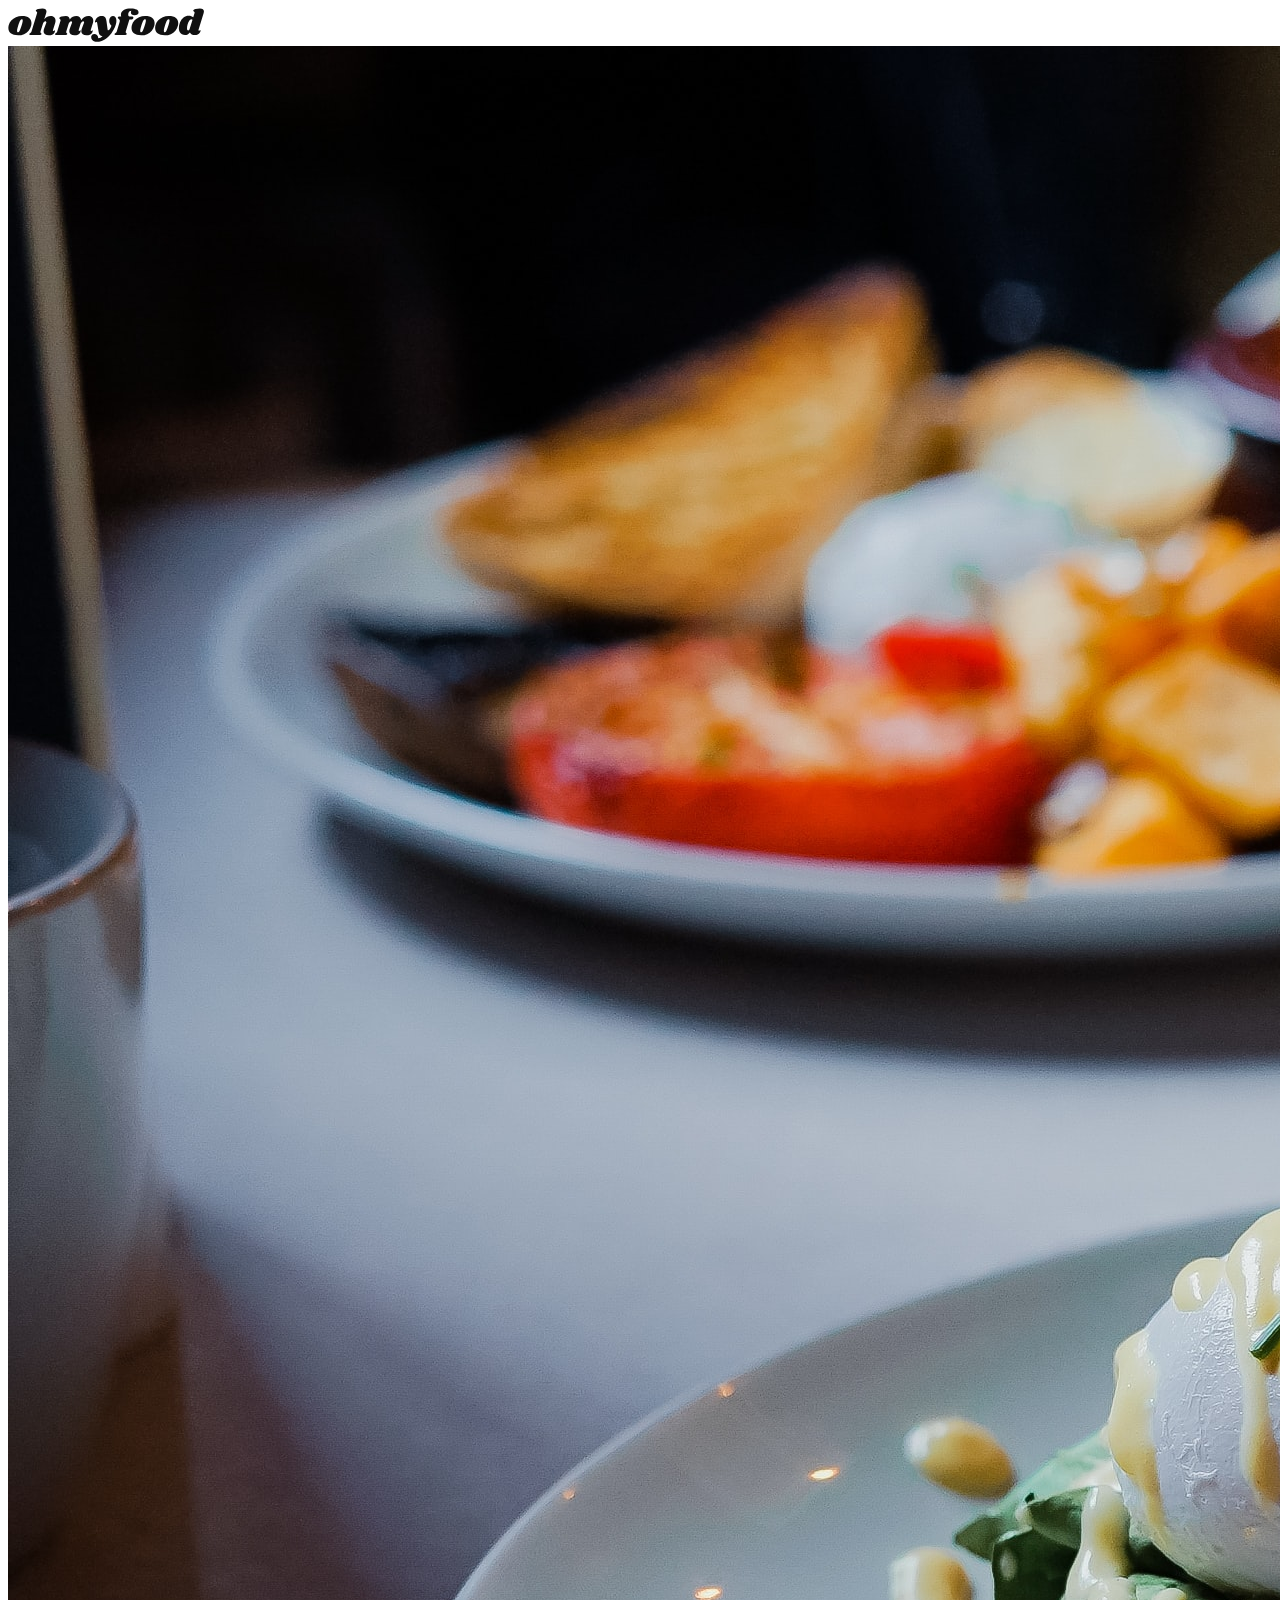
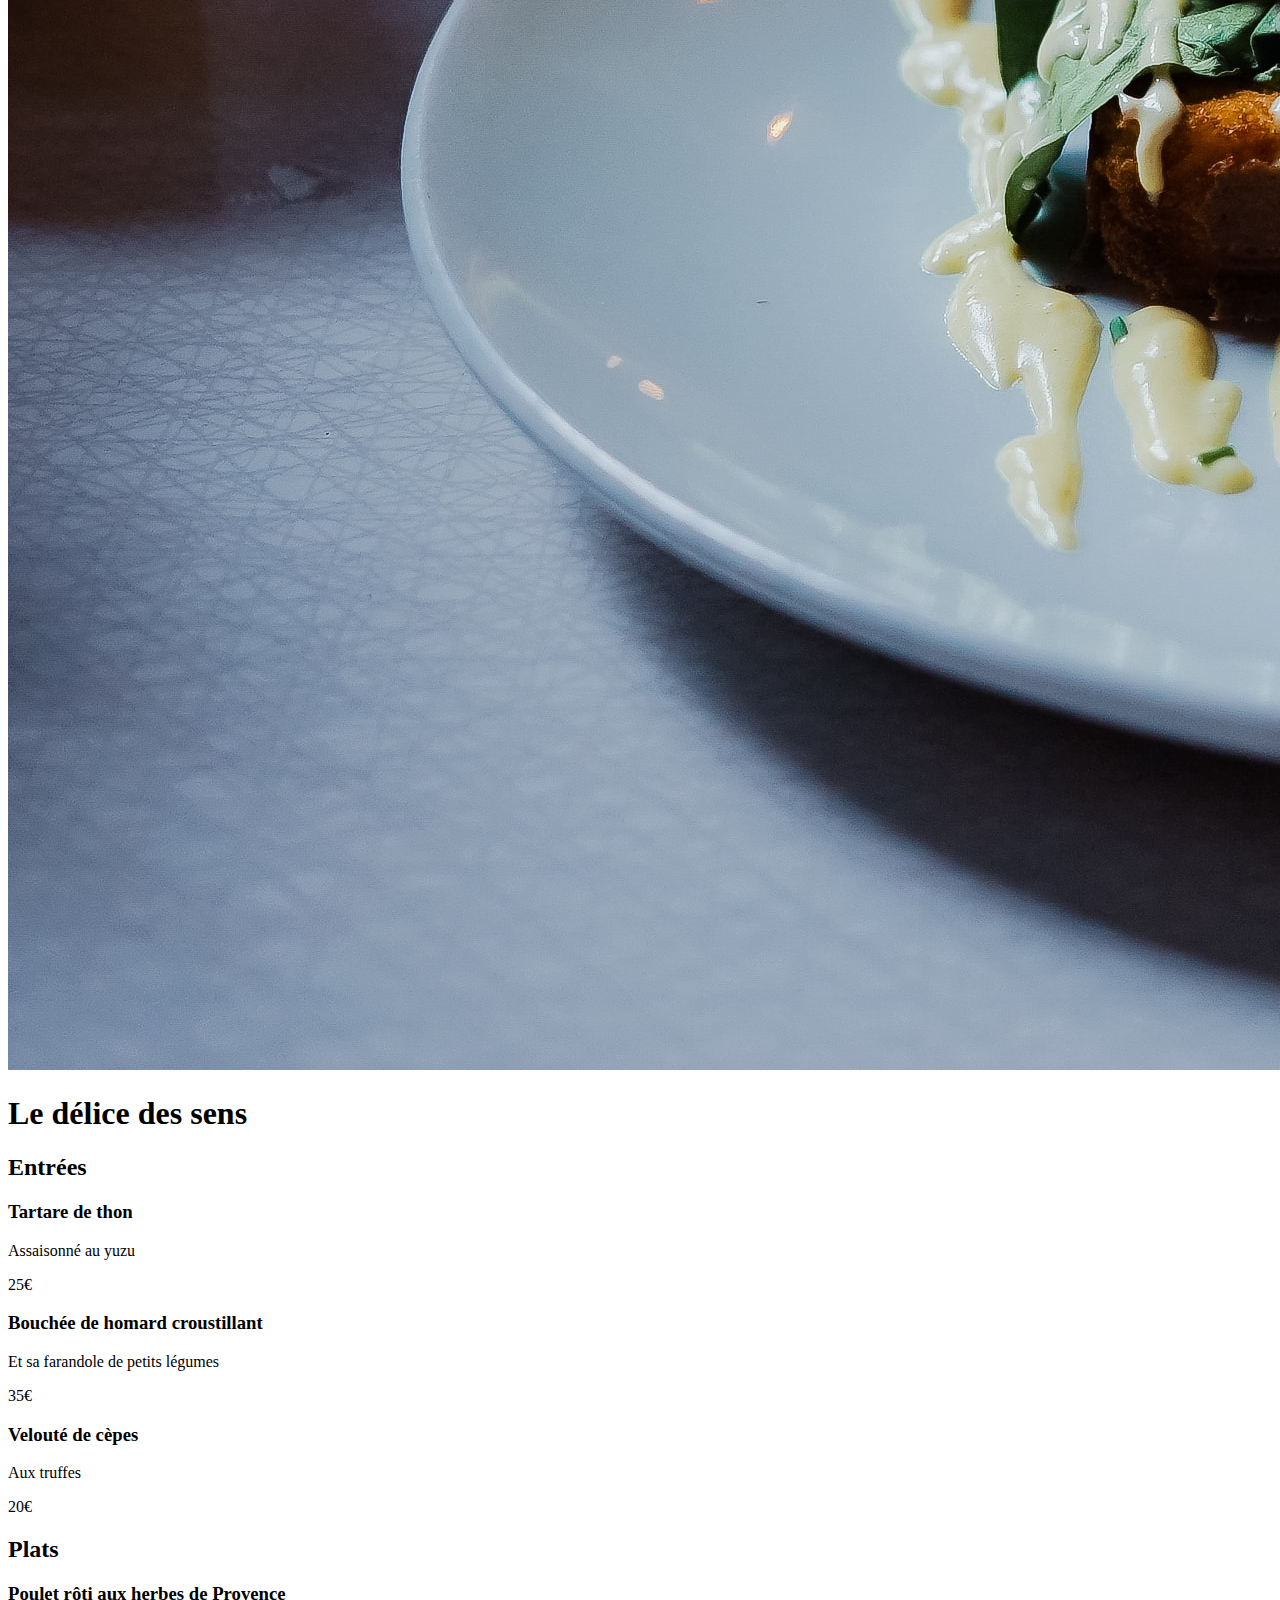
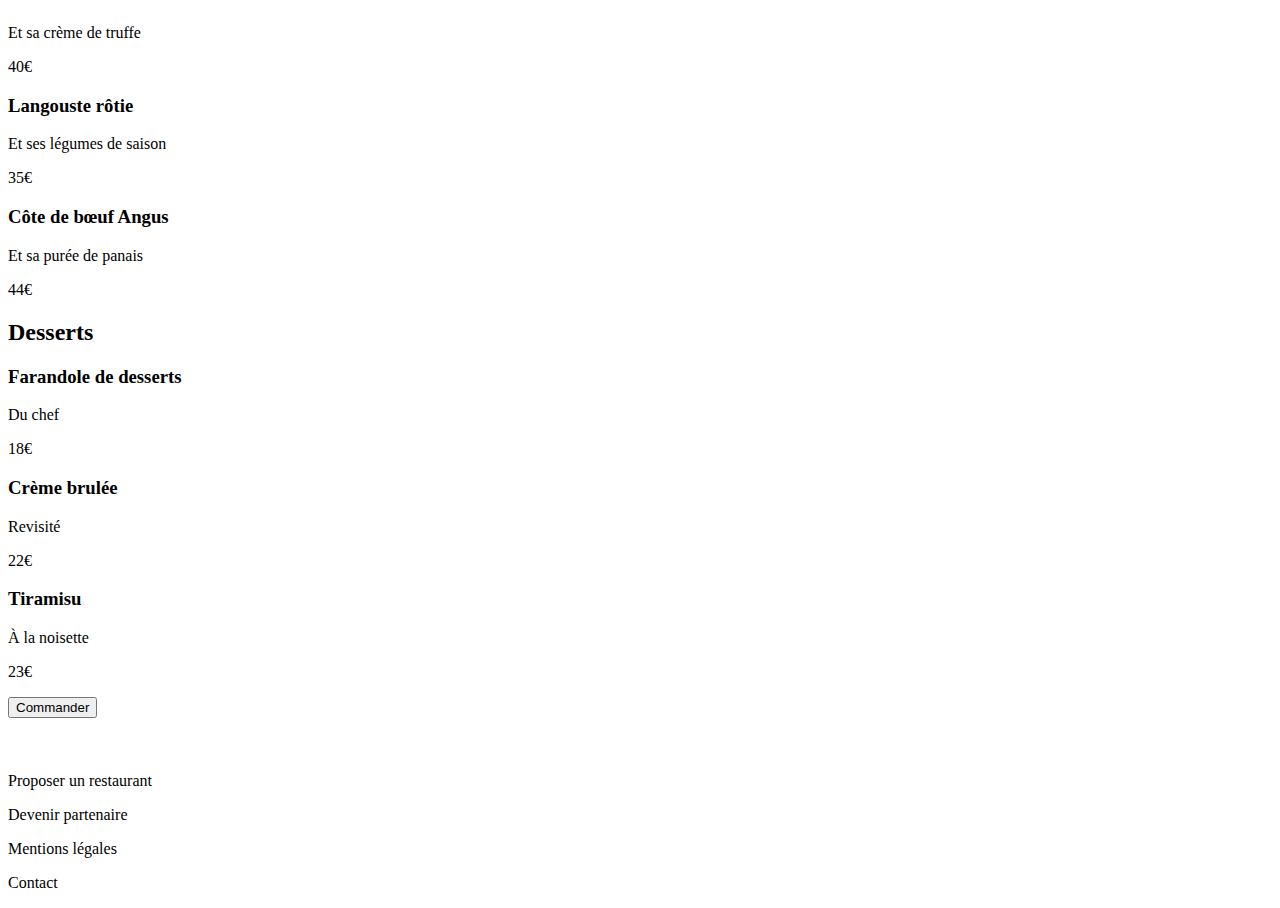
==== restaurant/A_la_francaise.html @ ff873a43 "eight commit" ====
<!DOCTYPE html>
<html lang="fr">

<head>
    <meta charset="UTF-8"> 
    <meta name="viewport" content="width=device-width, initial-scale=1.0" >
    <title>Oh My Food</title>
    <link rel="stylesheet" href="../styles/restaurant.css">
    <link rel="preconnect" href="https://fonts.googleapis.com">
    <link rel="preconnect" href="https://fonts.gstatic.com" crossorigin>
    <link href="https://fonts.googleapis.com/css2?family=Roboto:wght@300;500;700&display=swap" rel="stylesheet">
    <link rel="stylesheet" href="https://cdnjs.cloudflare.com/ajax/libs/font-awesome/6.2.1/css/all.min.css"
        integrity="sha512-MV7K8+y+gLIBoVD59lQIYicR65iaqukzvf/nwasF0nqhPay5w/9lJmVM2hMDcnK1OnMGCdVK+iQrJ7lzPJQd1w=="
        crossorigin="anonymous" referrerpolicy="no-referrer" />
</head>

<body>
    <header>
        <div>
        <i class="fa-solid fa-arrow-left"></i>
        <img src="../Assets/images/logo/ohmyfood@2x.svg" alt="Logo OhMyFood avec fond blanc">
        </div>
        <img src="../Assets/images/restaurants/toa-heftiba-DQKerTsQwi0-unsplash.jpg" alt="">
    </header>
    <main>
        
        <div class="main-content">
        <div class="palette">
            <h1>Le délice des sens</h1>
            <i class="fa-regular fa-heart"></i>
        </div>
        <section class="Entry">
            <h2 class="section-title">Entrées</h2>
            <article class="card">
                <div class="card-content">
                    <div class="card-txt">
                        <h3 class="card-title">Tartare de thon</h3>
                        <p class="card-subtitle">Assaisonné au yuzu</p>
                    </div>
                    <p class="card-content-price">25€</p>
                </div>
            </article>
            <article class="card">
                <div class="card-content">
                    <div class="card-txt">
                        <h3 class="card-title">Bouchée de homard croustillant</h3>
                        <p class="card-subtitle">Et sa farandole de petits légumes</p>
                    </div>
                    <p class="card-content-price">35€</p>
                </div>
            </article>
            <article class="card">
                <div class="card-content">
                    <div class="card-txt">
                        <h3 class="card-title">Velouté de cèpes</h3>
                        <p class="card-subtitle">Aux truffes</p>
                    </div>
                    <p class="card-content-price">20€</p>
                </div>
            </article>
        </section>
        <section class="Entry">
            <h2 class="section-title">Plats</h2>
            <article class="card">
                <div class="card-content">
                    <div class="card-txt">
                        <h3 class="card-title">Poulet rôti aux herbes de Provence </h3>
                        <p class="card-subtitle">Et sa crème de truffe</p>
                    </div>
                    <p class="card-content-price">40€</p>
                </div>
            </article>
            <article class="card">
                <div class="card-content">
                    <div class="card-txt">
                        <h3 class="card-title">Langouste rôtie </h3>
                        <p class="card-subtitle">Et ses légumes de saison</p>
                    </div>
                    <p class="card-content-price">35€</p>
                </div>
            </article>
            <article class="card">
                <div class="card-content">
                    <div class="card-txt">
                        <h3 class="card-title">Côte de bœuf Angus</h3>
                        <p class="card-subtitle">Et sa purée de panais</p>
                    </div>
                    <p class="card-content-price">44€</p>
                </div>
            </article>
        </section>
        <section class="Entry">
            <h2 class="section-title">Desserts</h2>
            <article class="card">
                <div class="card-content">
                    <div class="card-txt">
                        <h3 class="card-title">Farandole de desserts</h3>
                        <p class="card-subtitle">Du chef</p>
                    </div>
                    <p class="card-content-price">18€</p>
                </div>
            </article>
            <article class="card">
                <div class="card-content">
                    <div class="card-txt">
                        <h3 class="card-title">Crème brulée</h3>
                        <p class="card-subtitle">Revisité</p>
                    </div>
                    <p class="card-content-price">22€</p>
                </div>
            </article>
            <article class="card">
                <div class="card-content">
                    <div class="card-txt">
                        <h3 class="card-title">Tiramisu</h3>
                        <p class="card-subtitle">À la noisette</p>
                    </div>
                    <p class="card-content-price">23€</p>
                </div>
            </article>
        </section>
        <button>Commander</button>
    </div>
    </main>
    <footer>
        <img src="../Assets/images/logo/ohmyfood@2x-white.svg" alt="Logo OhMyFood avec fond noir">
        <nav>
            <div class="proposition">
                <i class="fa-solid fa-utensils"></i>
                <p>Proposer un restaurant</p>
            </div>
            <div class="partenaire">
                <i class="fa-solid fa-handshake-angle" ></i>
                <p>Devenir partenaire</p>
            </div>
            <p>Mentions légales</p>
            <p>Contact</p>
        </nav>  
    </footer>
</body>
</html>
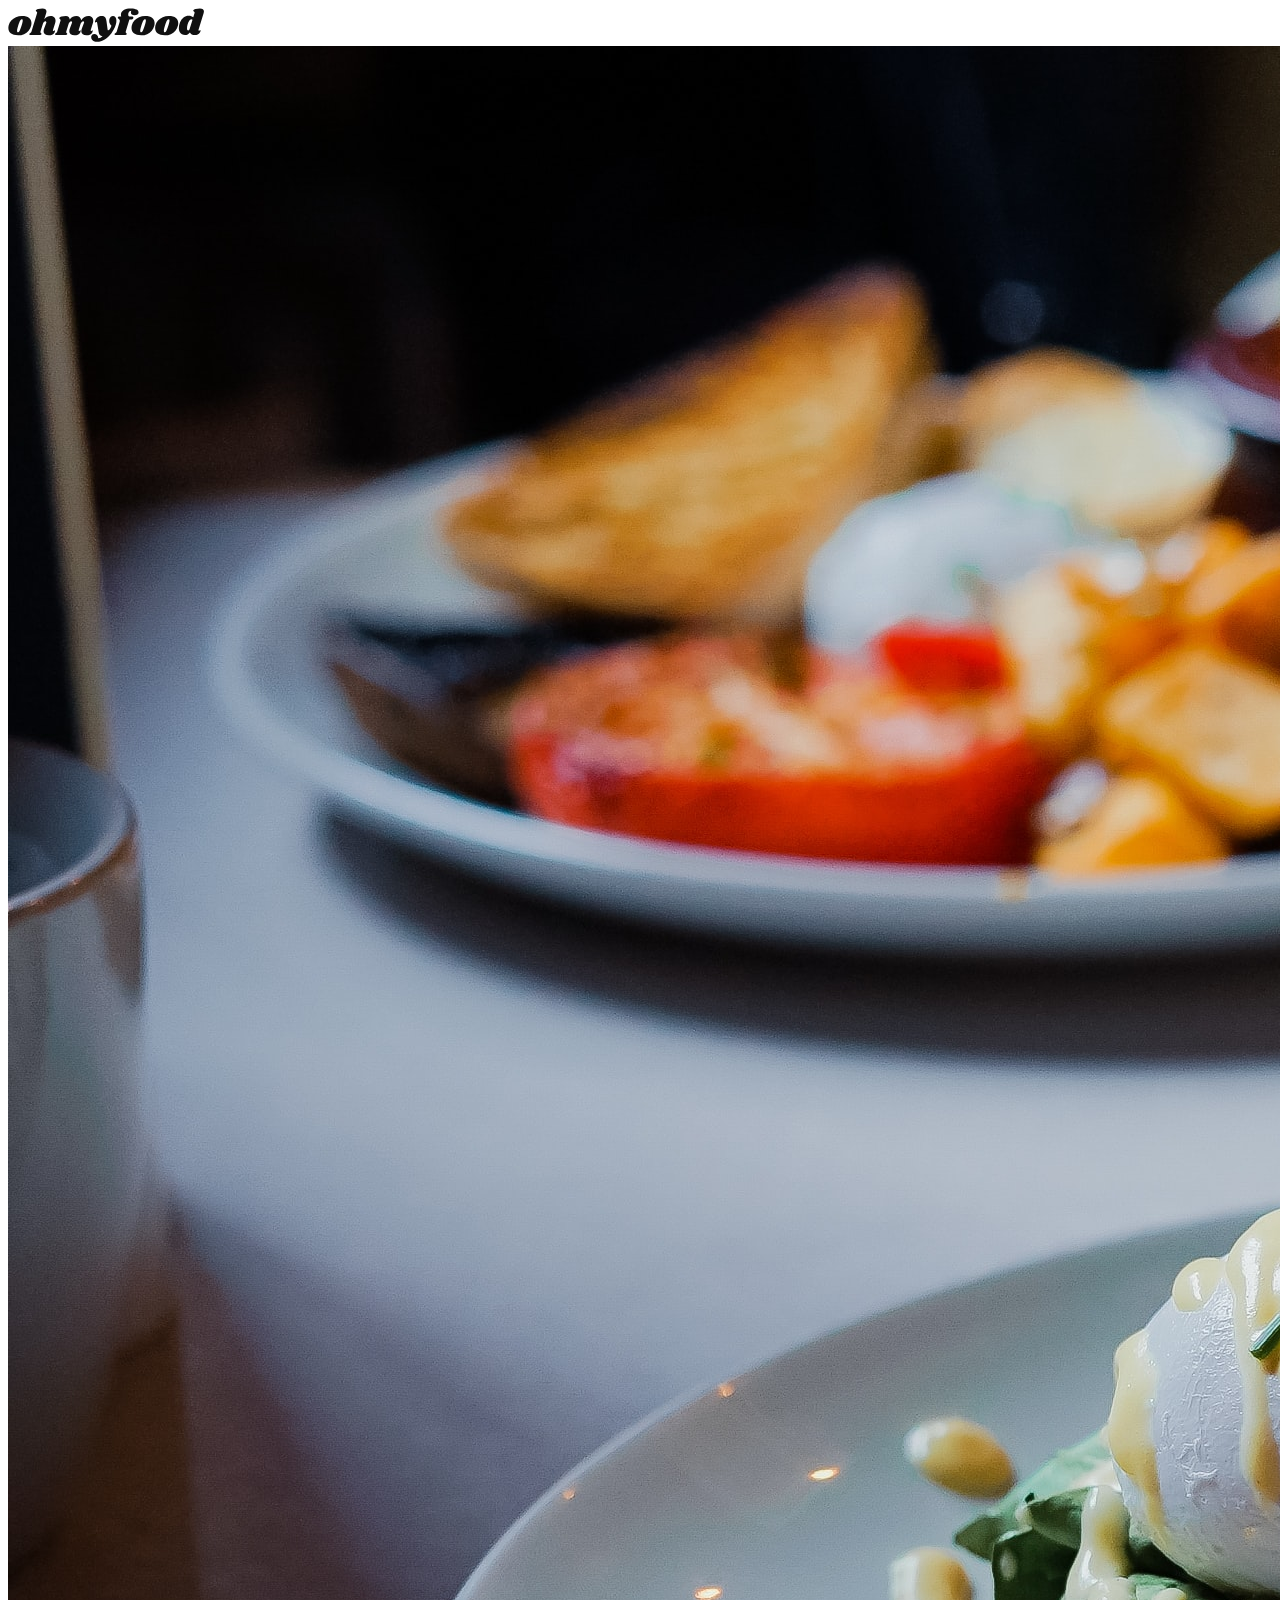
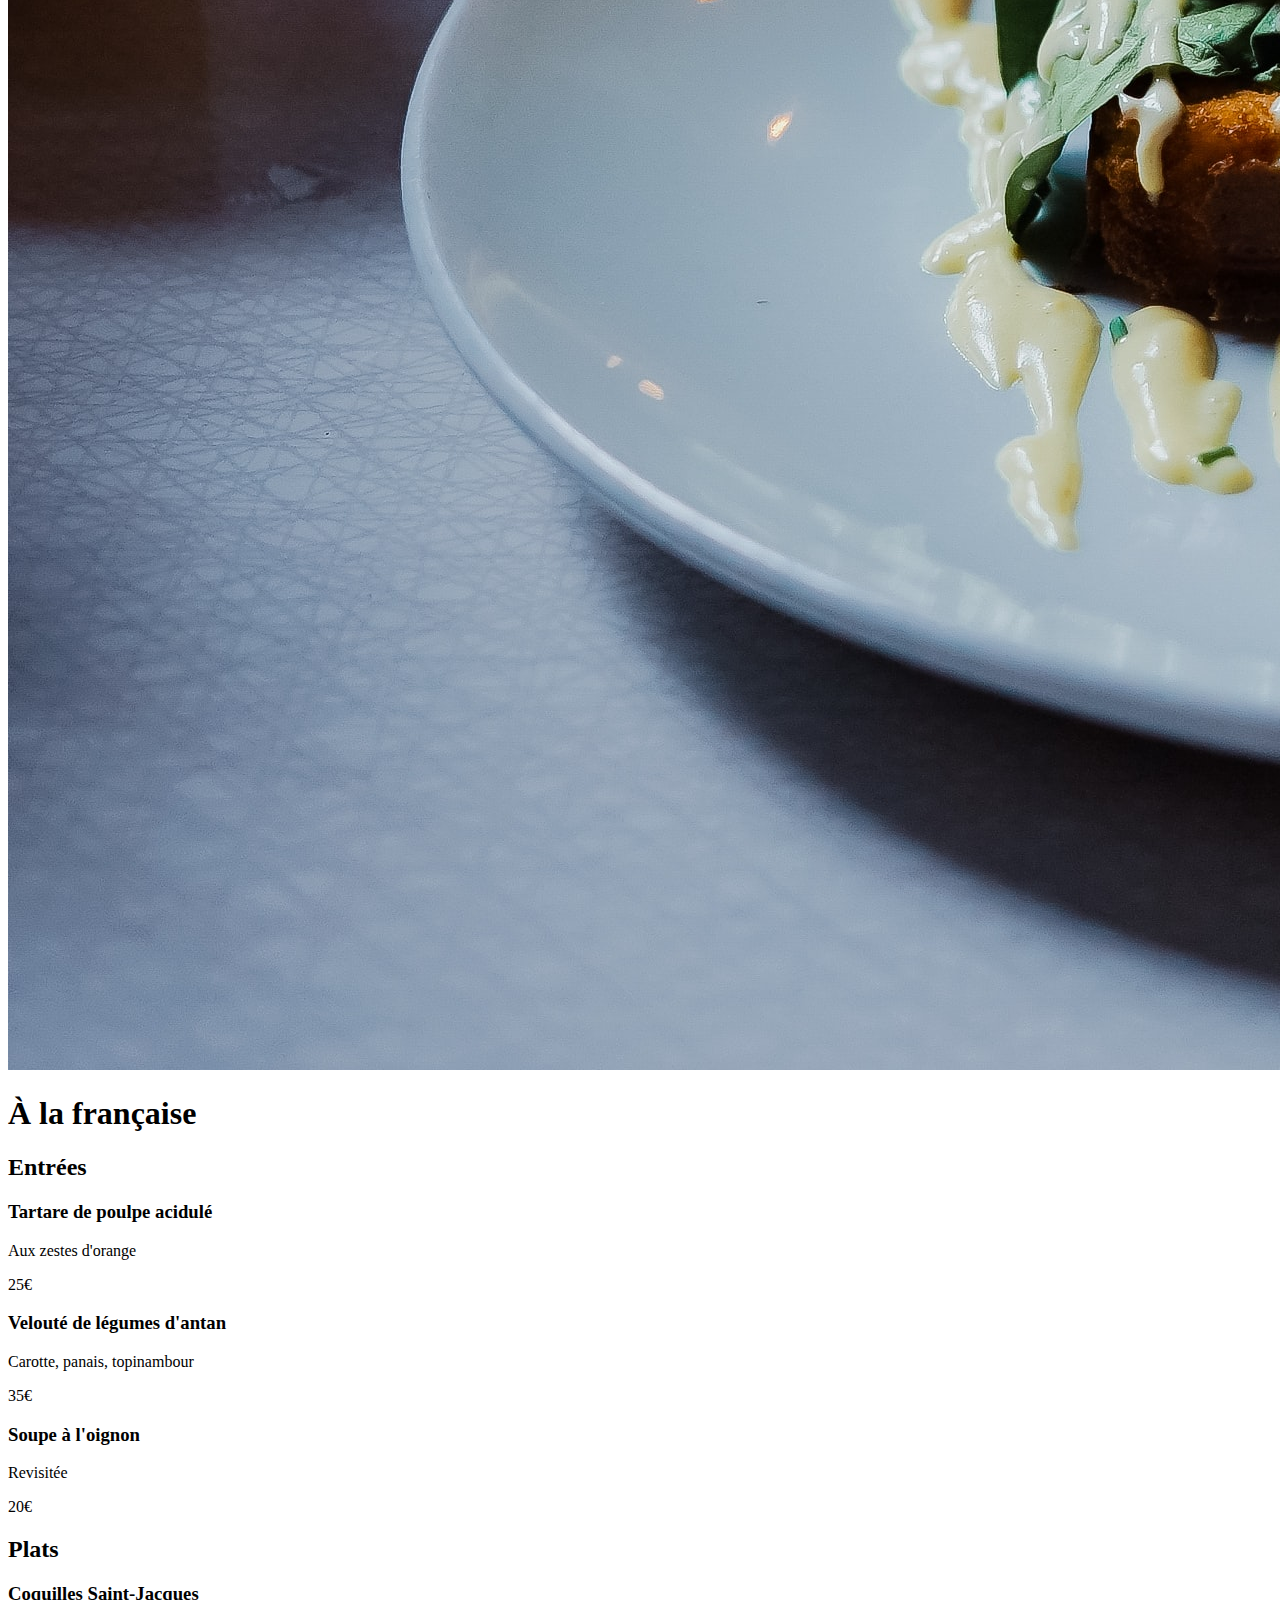
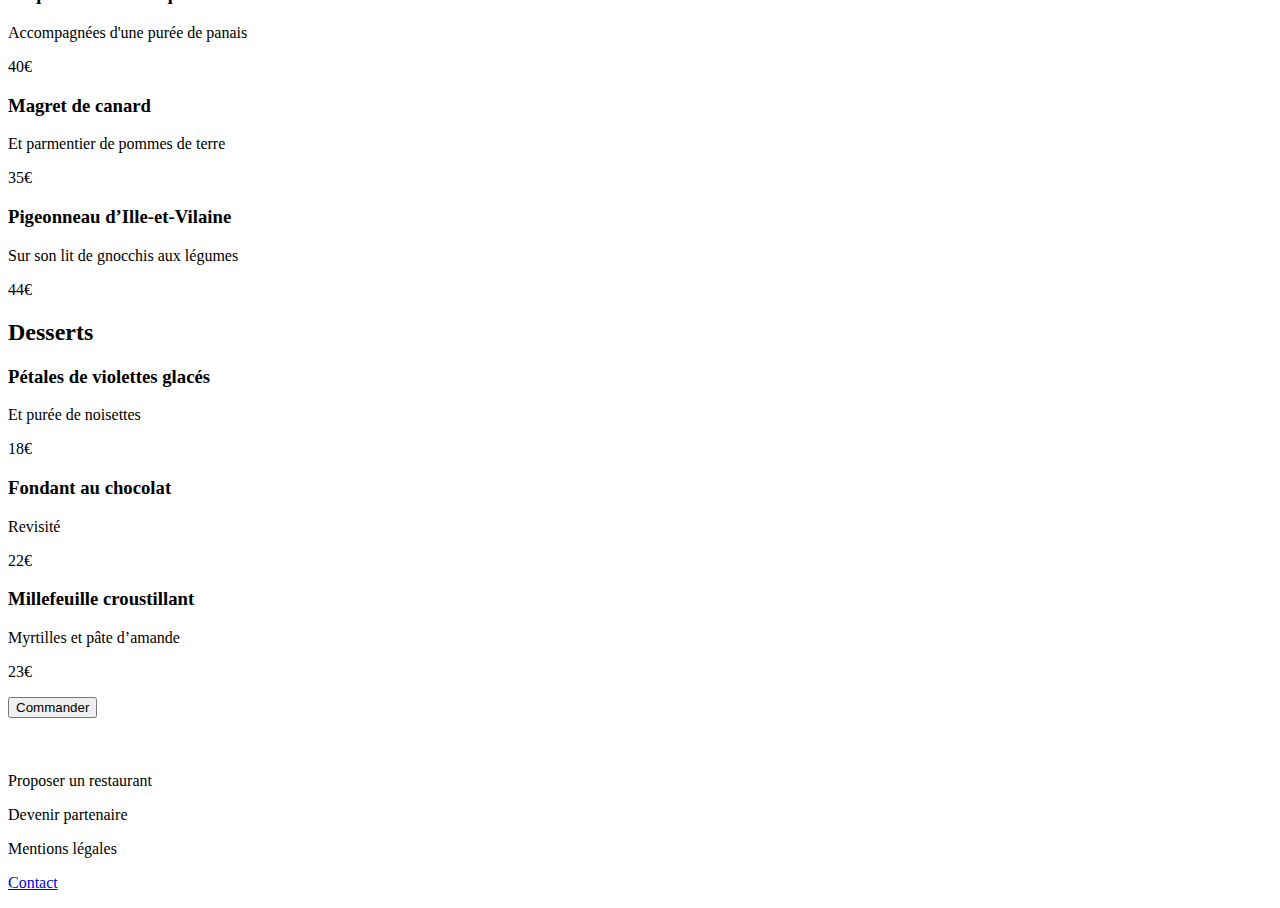
==== commit 24c90463: "tenth commit" ====
--- a/restaurant/A_la_francaise.html
+++ b/restaurant/A_la_francaise.html
@@ -4,11 +4,11 @@
 <head>
     <meta charset="UTF-8"> 
     <meta name="viewport" content="width=device-width, initial-scale=1.0" >
-    <title>Oh My Food</title>
+    <title>OhMyFood</title>
     <link rel="stylesheet" href="../styles/restaurant.css">
     <link rel="preconnect" href="https://fonts.googleapis.com">
     <link rel="preconnect" href="https://fonts.gstatic.com" crossorigin>
-    <link href="https://fonts.googleapis.com/css2?family=Roboto:wght@300;500;700&display=swap" rel="stylesheet">
+    <link href="https://fonts.googleapis.com/css2?family=Roboto:ital,wght@0,100;0,300;0,400;0,500;0,700;0,900;1,100;1,300;1,400;1,500;1,700;1,900&family=Shrikhand&display=swap" rel="stylesheet">
     <link rel="stylesheet" href="https://cdnjs.cloudflare.com/ajax/libs/font-awesome/6.2.1/css/all.min.css"
         integrity="sha512-MV7K8+y+gLIBoVD59lQIYicR65iaqukzvf/nwasF0nqhPay5w/9lJmVM2hMDcnK1OnMGCdVK+iQrJ7lzPJQd1w=="
         crossorigin="anonymous" referrerpolicy="no-referrer" />
@@ -16,106 +16,131 @@
 
 <body>
     <header>
-        <div>
-        <i class="fa-solid fa-arrow-left"></i>
+        <a href="../Index.html"><i class="fa-solid fa-arrow-left"></i></a>
         <img src="../Assets/images/logo/ohmyfood@2x.svg" alt="Logo OhMyFood avec fond blanc">
-        </div>
-        <img src="../Assets/images/restaurants/toa-heftiba-DQKerTsQwi0-unsplash.jpg" alt="">
+        
     </header>
     <main>
-        
+        <img src="../Assets/images/restaurants/toa-heftiba-DQKerTsQwi0-unsplash.jpg" alt="">
         <div class="main-content">
-        <div class="palette">
-            <h1>Le délice des sens</h1>
+        <div class="restaurant">
+            <h1 class="restaurant-title">À la française</h1>
             <i class="fa-regular fa-heart"></i>
         </div>
-        <section class="Entry">
+        <section class="food food-1">
             <h2 class="section-title">Entrées</h2>
             <article class="card">
                 <div class="card-content">
                     <div class="card-txt">
-                        <h3 class="card-title">Tartare de thon</h3>
-                        <p class="card-subtitle">Assaisonné au yuzu</p>
+                        <h3 class="card-title">Tartare de poulpe acidulé</h3>
+                        <p class="card-subtitle">Aux zestes d'orange</p>
                     </div>
                     <p class="card-content-price">25€</p>
+                </div>
+                <div class="card-select">
+                    <i class="fa-regular fa-circle-check"></i>
                 </div>
             </article>
             <article class="card">
                 <div class="card-content">
                     <div class="card-txt">
-                        <h3 class="card-title">Bouchée de homard croustillant</h3>
-                        <p class="card-subtitle">Et sa farandole de petits légumes</p>
+                        <h3 class="card-title">Velouté de légumes d'antan</h3>
+                        <p class="card-subtitle">Carotte, panais, topinambour</p>
                     </div>
                     <p class="card-content-price">35€</p>
+                </div>
+                <div class="card-select">
+                    <i class="fa-regular fa-circle-check"></i>
                 </div>
             </article>
             <article class="card">
                 <div class="card-content">
                     <div class="card-txt">
-                        <h3 class="card-title">Velouté de cèpes</h3>
-                        <p class="card-subtitle">Aux truffes</p>
+                        <h3 class="card-title">Soupe à l'oignon</h3>
+                        <p class="card-subtitle">Revisitée</p>
                     </div>
                     <p class="card-content-price">20€</p>
                 </div>
+                <div class="card-select">
+                    <i class="fa-regular fa-circle-check"></i>
+                </div>
             </article>
         </section>
-        <section class="Entry">
+        <section class="food food-2">
             <h2 class="section-title">Plats</h2>
             <article class="card">
                 <div class="card-content">
                     <div class="card-txt">
-                        <h3 class="card-title">Poulet rôti aux herbes de Provence </h3>
-                        <p class="card-subtitle">Et sa crème de truffe</p>
+                        <h3 class="card-title">Coquilles Saint-Jacques</h3>
+                        <p class="card-subtitle">Accompagnées d'une purée de panais</p>
                     </div>
                     <p class="card-content-price">40€</p>
+                </div>
+                <div class="card-select">
+                    <i class="fa-regular fa-circle-check"></i>
                 </div>
             </article>
             <article class="card">
                 <div class="card-content">
                     <div class="card-txt">
-                        <h3 class="card-title">Langouste rôtie </h3>
-                        <p class="card-subtitle">Et ses légumes de saison</p>
+                        <h3 class="card-title">Magret de canard</h3>
+                        <p class="card-subtitle">Et parmentier de pommes de terre</p>
                     </div>
                     <p class="card-content-price">35€</p>
+                </div>
+                <div class="card-select">
+                    <i class="fa-regular fa-circle-check"></i>
                 </div>
             </article>
             <article class="card">
                 <div class="card-content">
                     <div class="card-txt">
-                        <h3 class="card-title">Côte de bœuf Angus</h3>
-                        <p class="card-subtitle">Et sa purée de panais</p>
+                        <h3 class="card-title">Pigeonneau d’Ille-et-Vilaine</h3>
+                        <p class="card-subtitle">Sur son lit de gnocchis aux légumes</p>
                     </div>
                     <p class="card-content-price">44€</p>
                 </div>
+                <div class="card-select">
+                    <i class="fa-regular fa-circle-check"></i>
+                </div>
             </article>
         </section>
-        <section class="Entry">
+        <section class="food food-3">
             <h2 class="section-title">Desserts</h2>
             <article class="card">
                 <div class="card-content">
                     <div class="card-txt">
-                        <h3 class="card-title">Farandole de desserts</h3>
-                        <p class="card-subtitle">Du chef</p>
+                        <h3 class="card-title">Pétales de violettes glacés</h3>
+                        <p class="card-subtitle">Et purée de noisettes</p>
                     </div>
                     <p class="card-content-price">18€</p>
+                </div>
+                <div class="card-select">
+                    <i class="fa-regular fa-circle-check"></i>
                 </div>
             </article>
             <article class="card">
                 <div class="card-content">
                     <div class="card-txt">
-                        <h3 class="card-title">Crème brulée</h3>
+                        <h3 class="card-title">Fondant au chocolat</h3>
                         <p class="card-subtitle">Revisité</p>
                     </div>
                     <p class="card-content-price">22€</p>
+                </div>
+                <div class="card-select">
+                    <i class="fa-regular fa-circle-check"></i>
                 </div>
             </article>
             <article class="card">
                 <div class="card-content">
                     <div class="card-txt">
-                        <h3 class="card-title">Tiramisu</h3>
-                        <p class="card-subtitle">À la noisette</p>
+                        <h3 class="card-title">Millefeuille croustillant</h3>
+                        <p class="card-subtitle">Myrtilles et pâte d’amande</p>
                     </div>
                     <p class="card-content-price">23€</p>
+                </div>
+                <div class="card-select">
+                    <i class="fa-regular fa-circle-check"></i>
                 </div>
             </article>
         </section>
@@ -134,7 +159,7 @@
                 <p>Devenir partenaire</p>
             </div>
             <p>Mentions légales</p>
-            <p>Contact</p>
+            <a href="mailto:OHMYFOOD@MAIL.COM"><p>Contact</p></a>
         </nav>  
     </footer>
 </body>
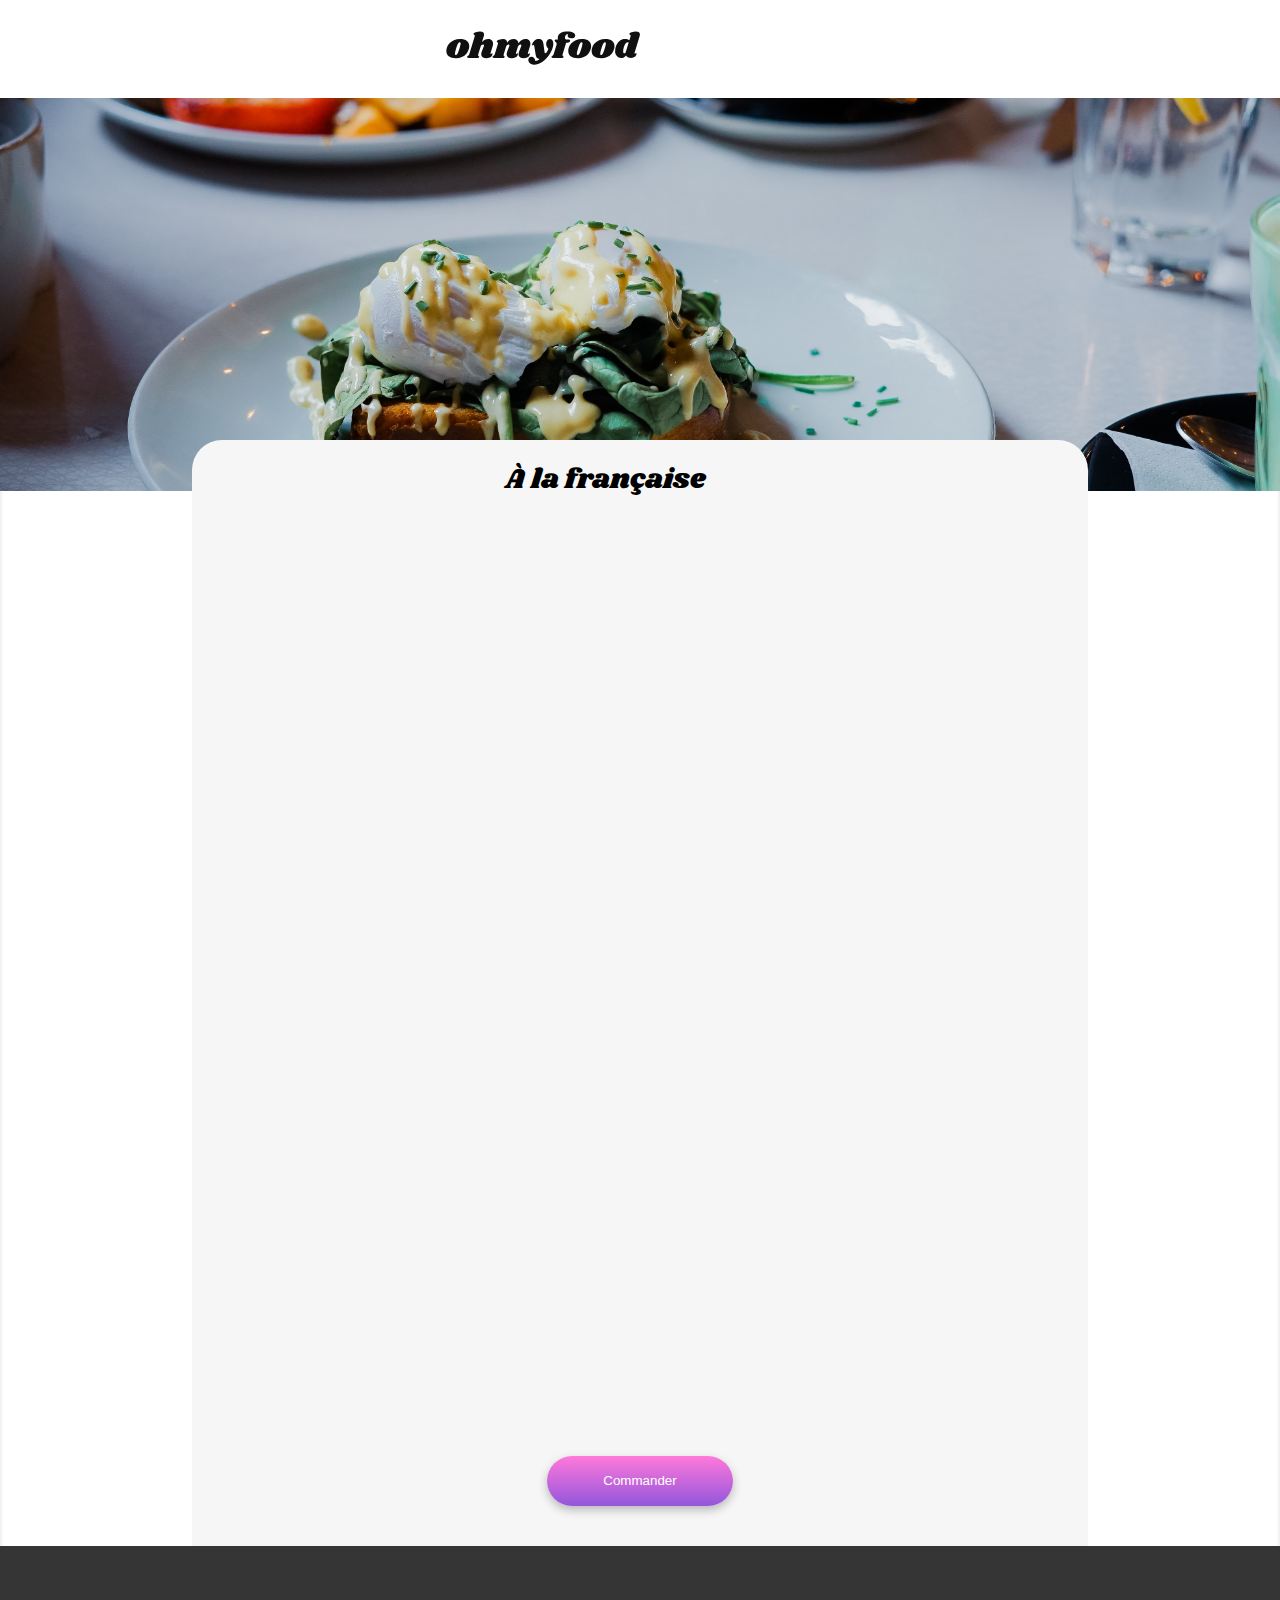
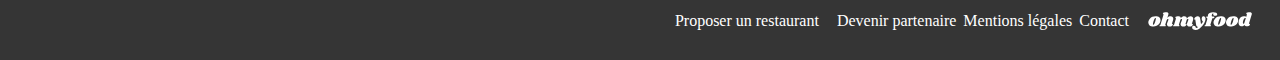
==== commit 130cf3eb: "commit pour le fichier restaurants" ====
--- a/restaurant/A_la_francaise.html
+++ b/restaurant/A_la_francaise.html
@@ -5,7 +5,7 @@
     <meta charset="UTF-8"> 
     <meta name="viewport" content="width=device-width, initial-scale=1.0" >
     <title>OhMyFood</title>
-    <link rel="stylesheet" href="../styles/restaurant.css">
+    <link rel="stylesheet" href="../styles/restaurants.css">
     <link rel="preconnect" href="https://fonts.googleapis.com">
     <link rel="preconnect" href="https://fonts.gstatic.com" crossorigin>
     <link href="https://fonts.googleapis.com/css2?family=Roboto:ital,wght@0,100;0,300;0,400;0,500;0,700;0,900;1,100;1,300;1,400;1,500;1,700;1,900&family=Shrikhand&display=swap" rel="stylesheet">
--- a/styles/restaurants.css
+++ b/styles/restaurants.css
@@ -0,0 +1,341 @@
+body {
+  margin: 0;
+}
+
+header {
+  display: flex;
+  flex-direction: row;
+  justify-content: space-between;
+  align-items: center;
+  padding: 14px 89px 13px 17px;
+  gap: 42px;
+  background-color: #fff;
+}
+header img {
+  width: 194px;
+  height: 36px;
+  padding: 0px 19px 0px 16px;
+}
+header a {
+  text-decoration: none;
+  color: #353535;
+}
+header i {
+  height: 30px;
+  width: 30px;
+}
+header .fa-solid {
+  display: flex;
+  justify-content: center;
+  align-items: center;
+}
+@media screen and (min-width: 1025px) {
+  header {
+    padding: 30px 621px 32px 17px;
+  }
+}
+@media screen and (min-width: 769px) and (max-width: 1024px) {
+  header {
+    padding: 30px 401px 32px 17px;
+  }
+}
+@media screen and (min-width: 426px) and (max-width: 768px) {
+  header {
+    padding: 30px 241px 32px 17px;
+  }
+}
+
+main {
+  margin: 0;
+  margin-bottom: -55px;
+  box-shadow: inset 0px 2px 4px 0px rgba(0, 0, 0, 0.15);
+}
+main img {
+  width: 100%;
+  height: 275px;
+  -o-object-fit: cover;
+     object-fit: cover;
+}
+@media screen and (min-width: 426px) {
+  main img {
+    height: 393px;
+  }
+}
+
+.main-content {
+  display: flex;
+  flex-direction: column;
+  gap: 40px;
+  justify-content: center;
+  align-items: center;
+  padding: 0px 13px 0px 13px;
+  border-radius: 30px 30px 0px 0px;
+  background-color: #F6F6F6;
+  position: relative;
+  top: -55px;
+  z-index: 10;
+}
+@media screen and (min-width: 1025px) {
+  .main-content {
+    margin: 0px 192px 0px 192px;
+  }
+}
+
+.restaurant {
+  width: 100%;
+  display: flex;
+  flex-direction: row;
+  align-items: center;
+  justify-content: space-between;
+  margin: 0px 17px 0px 17px;
+}
+@media screen and (min-width: 426px) {
+  .restaurant {
+    justify-content: center;
+    gap: 24px;
+  }
+}
+.restaurant-title {
+  font-weight: 400;
+  font-size: 28px;
+  font-family: "Shrikhand", serif;
+}
+.restaurant i {
+  display: flex;
+  width: 22px;
+  height: 21px;
+  align-items: center;
+  justify-content: center;
+  color: black;
+  cursor: pointer;
+  transition: all 0.2s ease-in-out;
+  margin: 0px 24px 0px 0px;
+}
+.restaurant i:hover {
+  background: linear-gradient(#9356DC, #FF79DA);
+  color: white;
+  font-weight: 600;
+  -webkit-background-clip: text;
+  -webkit-text-fill-color: transparent;
+}
+
+.food {
+  display: flex;
+  flex-direction: column;
+  gap: 12px;
+  width: 100%;
+  opacity: 0;
+  transform: translateY(50px);
+  animation: fade-in-food 2s ease-in 0s forwards;
+}
+.food-2 {
+  animation-delay: 500ms;
+}
+.food-3 {
+  animation-delay: 1s;
+}
+
+@keyframes fade-in-food {
+  0% {
+    opacity: 0;
+    transform: translateY(50px);
+  }
+  100% {
+    opacity: 1;
+    transform: translateY(0);
+  }
+}
+.section-title {
+  margin: 0;
+  font-size: 16px;
+  font-weight: 300;
+}
+@media screen and (min-width: 426px) {
+  .section-title {
+    justify-content: center;
+    margin: 0 156px 0px 155px;
+  }
+}
+@media screen and (min-width: 1025px) {
+  .section-title {
+    justify-content: center;
+    margin: 0 211px 0px 210px;
+  }
+}
+
+.section-title::after {
+  display: block;
+  content: "";
+  width: 40px;
+  height: 1px;
+  background-color: #99E2D0;
+}
+
+.card {
+  display: flex;
+  flex-direction: row;
+  border-radius: 15px;
+  background: #FFFFFF;
+  box-shadow: 0px 4px 15px 0px rgba(0, 0, 0, 0.1);
+  box-sizing: border-box;
+  overflow: hidden;
+}
+@media screen and (min-width: 426px) {
+  .card {
+    margin: 0 156px 0px 155px;
+  }
+}
+@media screen and (min-width: 1025px) {
+  .card {
+    margin: 0 211px 0px 210px;
+  }
+}
+.card-content {
+  display: flex;
+  flex-direction: row;
+  gap: 5px;
+  width: 100%;
+  text-overflow: ellipsis;
+  overflow: hidden;
+}
+.card-content:hover + .card-select {
+  margin-right: 0;
+}
+.card-content-price {
+  margin: 0;
+  font-weight: 700;
+  font-size: 15px;
+  display: flex;
+  align-items: flex-end;
+  padding: 15px;
+}
+.card-txt {
+  align-self: stretch;
+  width: 100%;
+  padding: 15px;
+  text-overflow: ellipsis;
+  overflow: hidden;
+  text-wrap: nowrap;
+}
+.card-title {
+  text-overflow: ellipsis;
+  overflow: hidden;
+  font-size: 18px;
+  font-weight: 700;
+  margin: 0;
+  color: #353535;
+  white-space: nowrap;
+}
+.card-subtitle {
+  text-overflow: ellipsis;
+  overflow: hidden;
+  white-space: nowrap;
+  font-size: 15px;
+  font-weight: 300;
+  margin: 0;
+  color: #353535;
+}
+.card-select {
+  display: flex;
+  justify-content: center;
+  align-items: center;
+  background-color: #99E2D0;
+  width: 59px;
+  margin-right: -59px;
+  transition: all 330ms ease-in-out;
+}
+.card-select i {
+  color: #99E2D0;
+  background: #FFFFFF;
+  scale: 1.2;
+  border-radius: 15px;
+}
+
+button {
+  border-radius: 25px;
+  border: none;
+  background: linear-gradient(#FF79DA, #9356DC);
+  color: white;
+  padding: 13px 18.75px 13px 18.75px;
+  margin-bottom: 40px;
+  width: 186px;
+  height: 50px;
+  box-shadow: 0px 4px 10px 0px rgba(0, 0, 0, 0.25);
+  align-items: center;
+  position: relative;
+  z-index: 1;
+}
+button:hover::after {
+  opacity: 1;
+}
+button::after {
+  content: "";
+  position: absolute;
+  top: 0;
+  right: 0;
+  bottom: 0;
+  left: 0;
+  border-radius: 25px;
+  background: linear-gradient(#ff93e1, #a16be0);
+  box-shadow: 0px 8px 20px 0px rgba(0, 0, 0, 0.25);
+  opacity: 0;
+  z-index: -1;
+  transition: opacity 250ms;
+}
+
+footer {
+  display: flex;
+  flex-direction: column;
+  justify-content: space-between;
+  gap: 16px;
+  background-color: #353535;
+  color: white;
+  padding: 22px 25px 22px 22px;
+}
+footer img {
+  width: 110px;
+  height: 18px;
+}
+footer p {
+  margin: 0;
+}
+footer nav {
+  display: flex;
+  flex-direction: column;
+  justify-content: space-between;
+  gap: 7px;
+  font-weight: 400;
+}
+footer nav a {
+  text-decoration: none;
+  color: #FFFFFF;
+}
+@media screen and (min-width: 426px) {
+  footer {
+    flex-direction: row-reverse;
+    justify-content: flex-start;
+    align-items: flex-end;
+    gap: 16px;
+    padding: 30px 25px 30px 25px;
+  }
+  footer nav {
+    flex-direction: row;
+    justify-content: flex-end;
+    align-items: flex-end;
+    height: 54px;
+  }
+}
+
+.partenaire {
+  display: flex;
+  flex-direction: row;
+  gap: 11px;
+  font-weight: 500;
+}
+
+.proposition {
+  display: flex;
+  flex-direction: row;
+  gap: 11px;
+  font-weight: 500;
+}/*# sourceMappingURL=restaurant.css.map */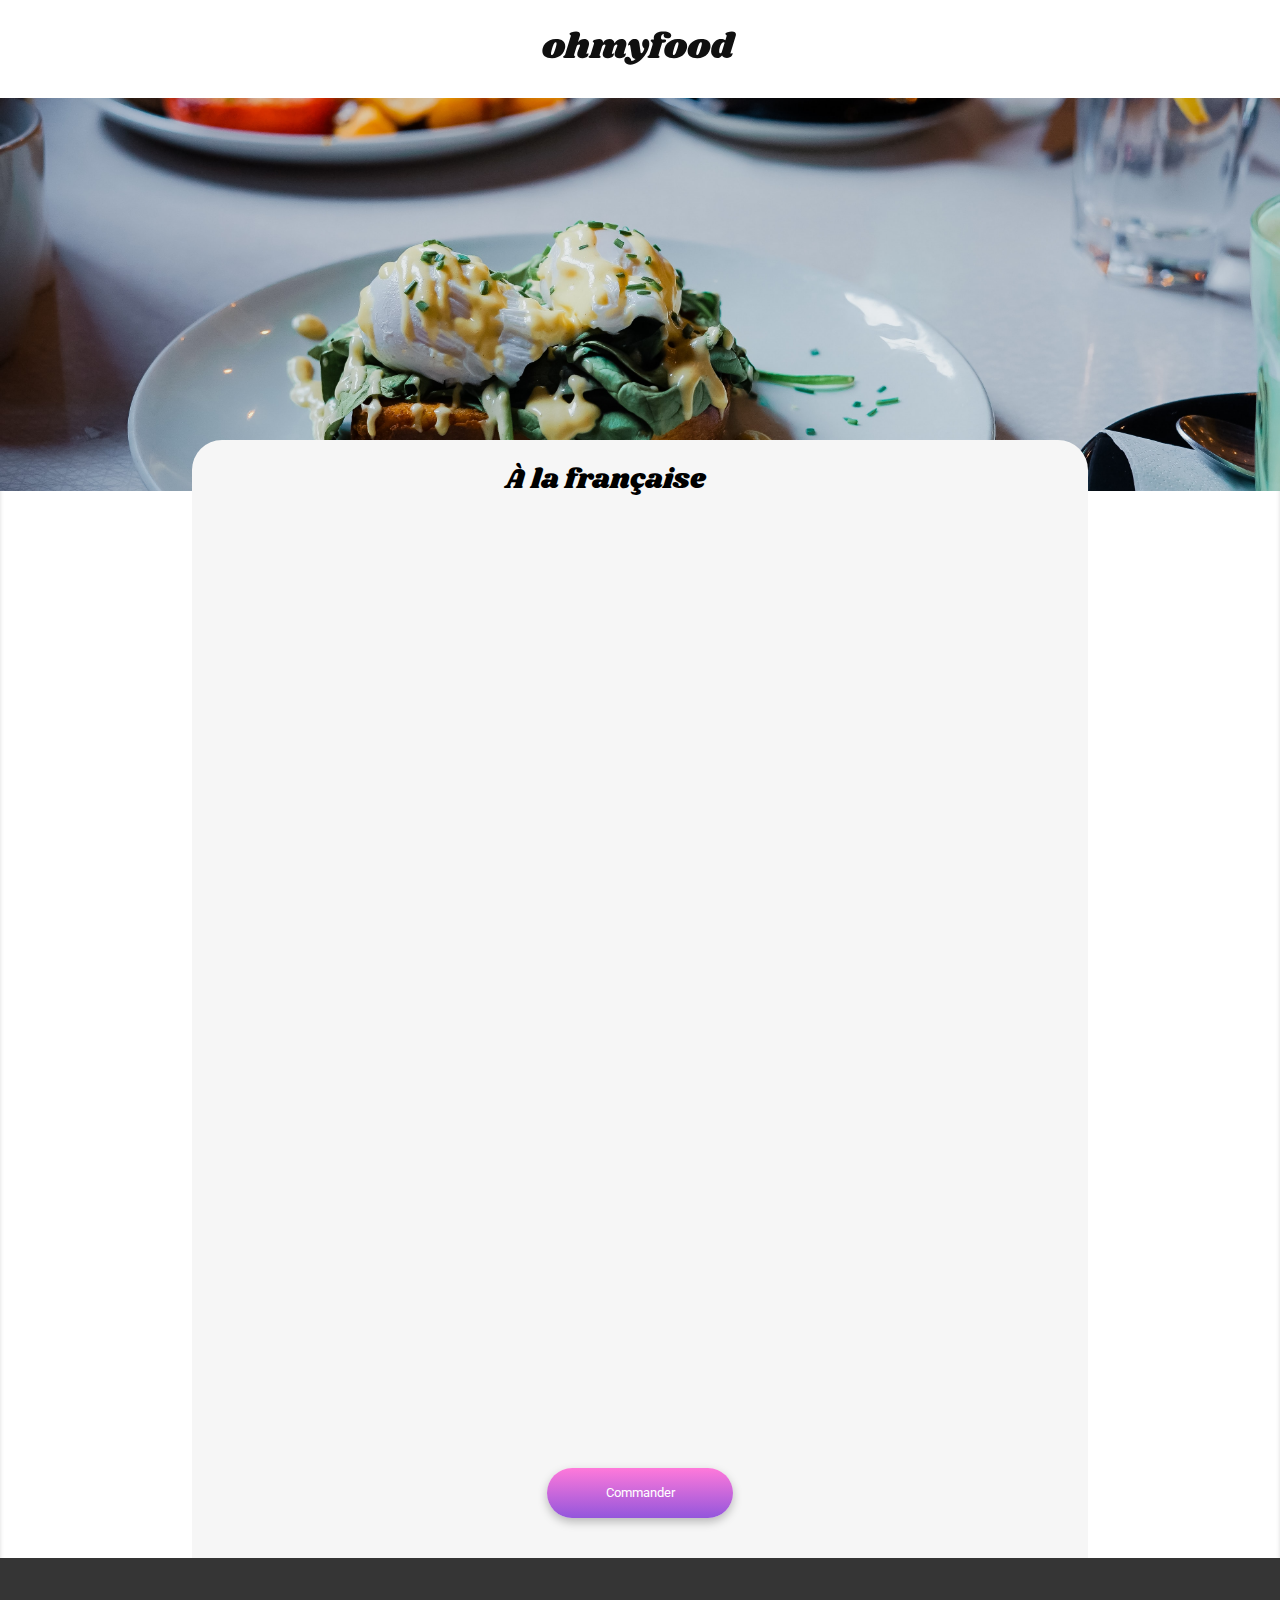
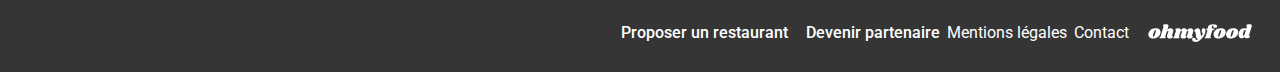
==== commit 0820ce73: "commit correction" ====
--- a/restaurant/A_la_francaise.html
+++ b/restaurant/A_la_francaise.html
@@ -8,7 +8,7 @@
     <link rel="stylesheet" href="../styles/restaurants.css">
     <link rel="preconnect" href="https://fonts.googleapis.com">
     <link rel="preconnect" href="https://fonts.gstatic.com" crossorigin>
-    <link href="https://fonts.googleapis.com/css2?family=Roboto:ital,wght@0,100;0,300;0,400;0,500;0,700;0,900;1,100;1,300;1,400;1,500;1,700;1,900&family=Shrikhand&display=swap" rel="stylesheet">
+   
     <link rel="stylesheet" href="https://cdnjs.cloudflare.com/ajax/libs/font-awesome/6.2.1/css/all.min.css"
         integrity="sha512-MV7K8+y+gLIBoVD59lQIYicR65iaqukzvf/nwasF0nqhPay5w/9lJmVM2hMDcnK1OnMGCdVK+iQrJ7lzPJQd1w=="
         crossorigin="anonymous" referrerpolicy="no-referrer" />
--- a/styles/restaurants.css
+++ b/styles/restaurants.css
@@ -1,3 +1,8 @@
+@import url("https://fonts.googleapis.com/css2?family=Roboto:wght@300;400;500;700&family=Shrikhand&display=swap");
+* {
+  font-family: "Roboto", sans-serif;
+}
+
 body {
   margin: 0;
 }
@@ -5,10 +10,9 @@
 header {
   display: flex;
   flex-direction: row;
-  justify-content: space-between;
-  align-items: center;
-  padding: 14px 89px 13px 17px;
-  gap: 42px;
+  justify-content: center;
+  align-items: center;
+  padding: 14px 0px 13px 0px;
   background-color: #fff;
 }
 header img {
@@ -19,6 +23,8 @@
 header a {
   text-decoration: none;
   color: #353535;
+  position: absolute;
+  left: 17px;
 }
 header i {
   height: 30px;
@@ -29,19 +35,9 @@
   justify-content: center;
   align-items: center;
 }
-@media screen and (min-width: 1025px) {
+@media screen and (min-width: 768px) {
   header {
-    padding: 30px 621px 32px 17px;
-  }
-}
-@media screen and (min-width: 769px) and (max-width: 1024px) {
-  header {
-    padding: 30px 401px 32px 17px;
-  }
-}
-@media screen and (min-width: 426px) and (max-width: 768px) {
-  header {
-    padding: 30px 241px 32px 17px;
+    padding: 30px 0px 32px 0px;
   }
 }
 
@@ -56,7 +52,7 @@
   -o-object-fit: cover;
      object-fit: cover;
 }
-@media screen and (min-width: 426px) {
+@media screen and (min-width: 768px) {
   main img {
     height: 393px;
   }
@@ -89,7 +85,7 @@
   justify-content: space-between;
   margin: 0px 17px 0px 17px;
 }
-@media screen and (min-width: 426px) {
+@media screen and (min-width: 768px) {
   .restaurant {
     justify-content: center;
     gap: 24px;
@@ -150,7 +146,7 @@
   font-size: 16px;
   font-weight: 300;
 }
-@media screen and (min-width: 426px) {
+@media screen and (min-width: 768px) {
   .section-title {
     justify-content: center;
     margin: 0 156px 0px 155px;
@@ -180,7 +176,7 @@
   box-sizing: border-box;
   overflow: hidden;
 }
-@media screen and (min-width: 426px) {
+@media screen and (min-width: 768px) {
   .card {
     margin: 0 156px 0px 155px;
   }
@@ -310,7 +306,7 @@
   text-decoration: none;
   color: #FFFFFF;
 }
-@media screen and (min-width: 426px) {
+@media screen and (min-width: 768px) {
   footer {
     flex-direction: row-reverse;
     justify-content: flex-start;
@@ -338,4 +334,4 @@
   flex-direction: row;
   gap: 11px;
   font-weight: 500;
-}/*# sourceMappingURL=restaurant.css.map */+}/*# sourceMappingURL=restaurants.css.map */